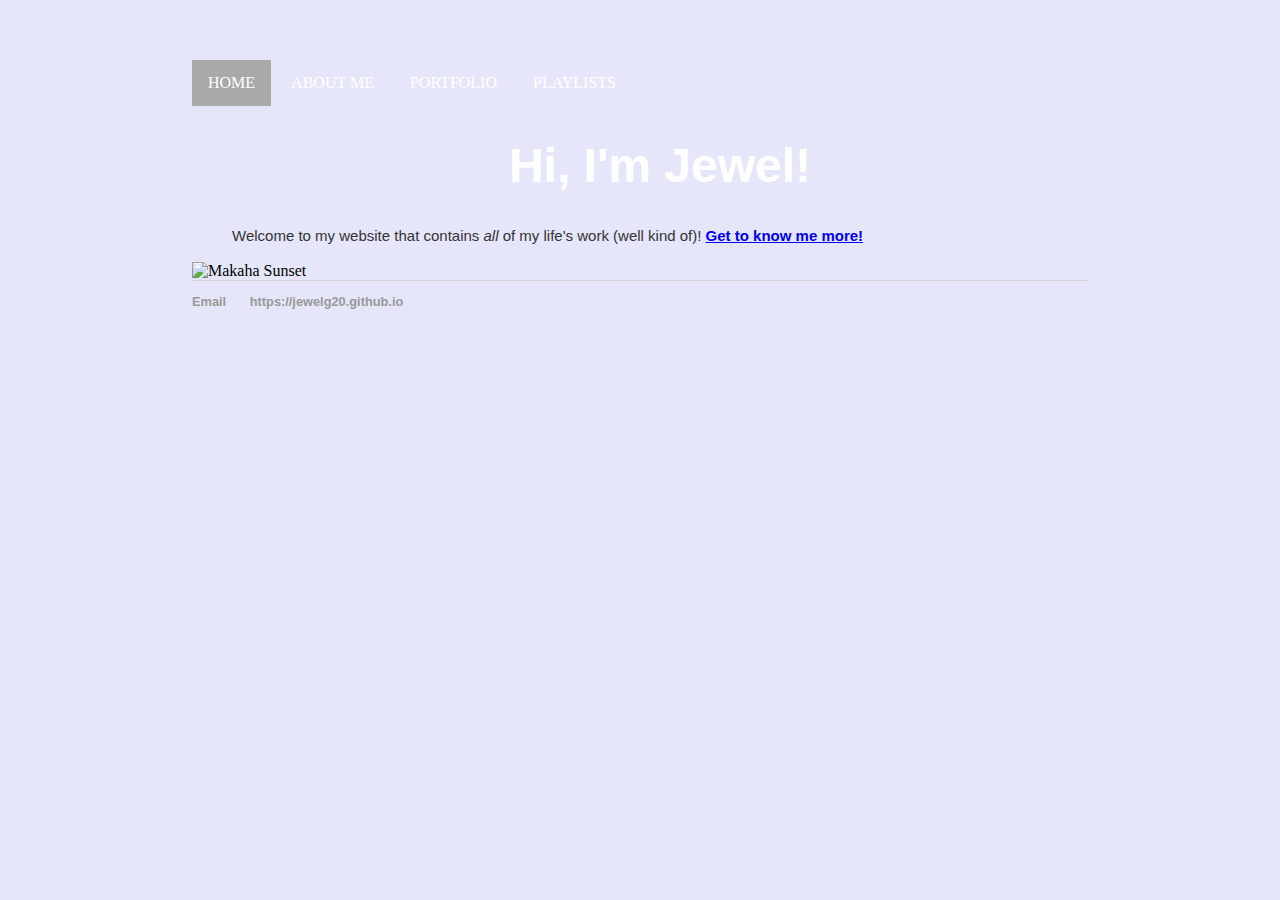
==== index.html @ f6883830 "Update index.html" ====
<!DOCTYPE html>
<html>
<head>
    <title> HOME - Jewel Garcia</title>
		<!-- link to main stylesheet -->
		<link rel="stylesheet" type="text/css" href="/main.css">
	</head>
<body>

<header>
	<nav>
		<ul>
 			 <li><a class="active" href="index.html">HOME</a></li>
 			 <li><a href="ABOUTME.html">ABOUT ME</a></li>
  			<li><a href="PORTFOLIO.html">PORTFOLIO</a></li>
  			<li><a href="PLAYLISTS.html">PLAYLISTS</a></li>
		</ul>
	</nav>
</header>
    	<ul>
        	<h1 style="font-size:48px;">Hi, I'm Jewel!</h1>
			<p style="font-size: 15px;"> Welcome to my website that contains <em>all</em> of my life's work (well kind of)! <a href="ABOUTME.html"><b>Get to know me more!</b></a></p>
    	</ul>
	<img src="https://jewelg20.github.io/Makaha Sunset.jpg" alt="Makaha Sunset" style="width:100%" class="center">
		<footer>
    		<ul>
        		<li><a href="mailto:jewellove02@gmail.com">Email</a></li>
        		<li><a href="https://jewelg20.github.io">https://jewelg20.github.io</a></li>
			</ul>
		</footer>
	</body>
</html>
---- main.css ----
nav ul {
  list-style-type: none;
  margin: 0;
  padding: 0;
  overflow: hidden;
  background-color: lavender;
}

nav li {
  display: inline-block;
  position: relative;
}

nav li a {
  display: inline-block;
  color: white;
  text-align: center;
  padding: 14px 16px;
  text-decoration: none;
}

nav li a:hover:not(.active) {
  background-color: lavender;
}

nav li a.active {
  background-color: darkgray;
}

body {
  background-color: lavender;
  margin: 60px auto;
  width: 70%;
}

h1 {
  color: white;
  text-align: center;
  font-size: 3em;
  font-family:'Helvetica', 'Arial', 'Sans-Serif';
}

p {
  font-family:'Helvetica', 'Arial', 'Sans-Serif';
  font-size: 40px;
    line-height: 1.4em;
    color: #333;
}

.center{
	display: block;
	margin-left: auto;
	margin-right: auto;
	width: 50%
}
  
.button{
	margin-top: 10px;
	margin-left: 60px auto;
}

.btn{
	border: 1px solid white;
	padding: 10px 30px;
	color: white;
	text-decoration: none;
	margin-right: 5px;
	font-size: 13px;
	text-tranform: uppercase;
}

.btn-one{
	background color: dark gray;
	font-family: "Roboto", 'Sans-Serif';
}

.btn-two{
	background color: lavender;
	font-family: "Roboto", 'Sans-Serif';
}

footer {
    border-top: 1px solid #d5d5d5;
    font-size: .8em;
}
footer ul {
    font-family:'Helvetica', 'Arial', 'Sans-Serif';
    padding: 0px;
    list-style: none;
    font-weight: bold;
}
footer ul li {
    display: inline;
    margin-right: 20px;
}
footer ul li a {
    text-decoration: none;
    color: #999;
}
footer ul li a:hover {
    text-decoration: underline;
}
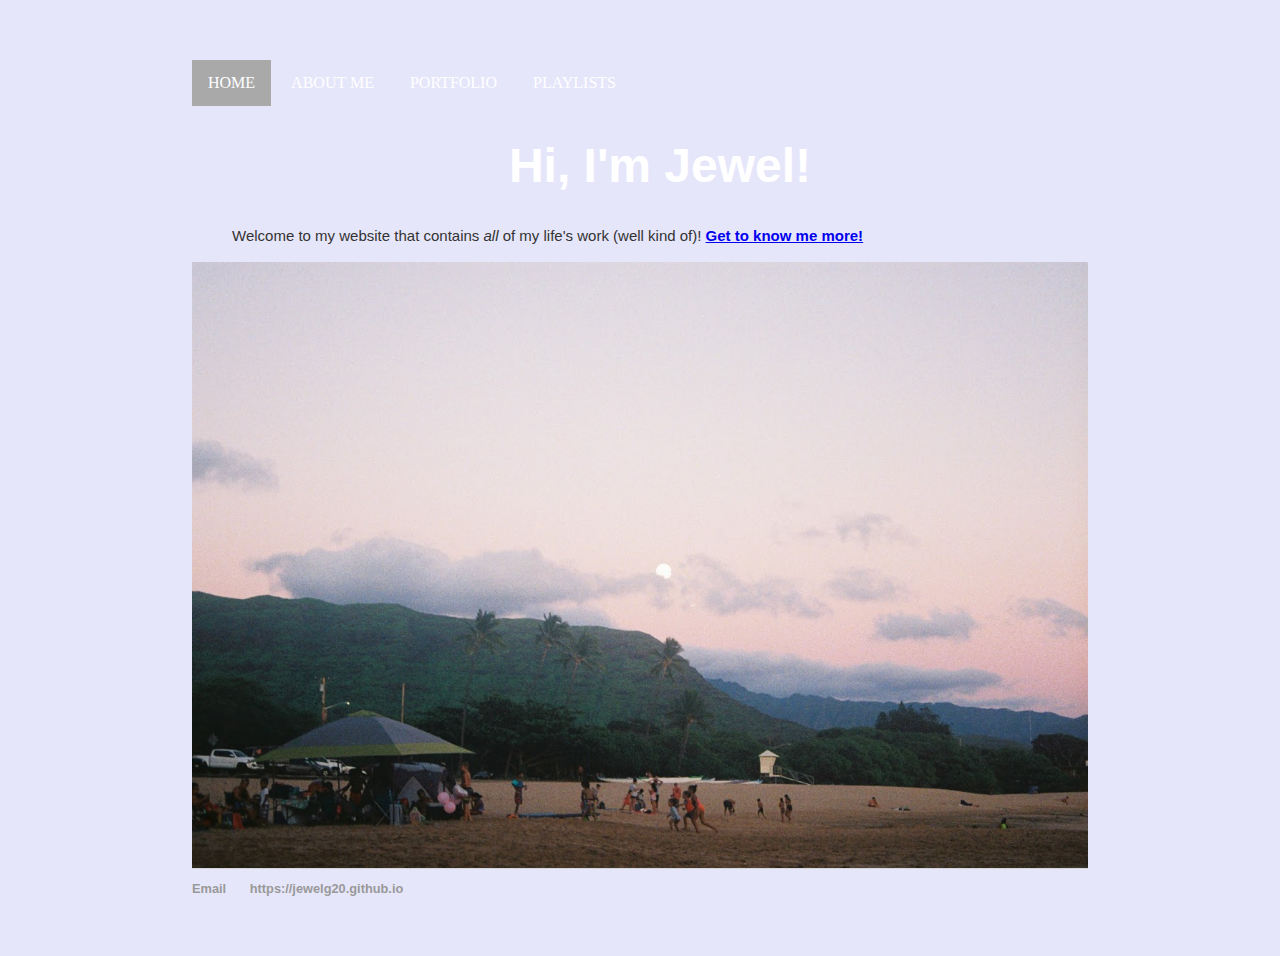
==== commit 84acf594: "Update index.html" ====
--- a/index.html
+++ b/index.html
@@ -22,7 +22,7 @@
         	<h1 style="font-size:48px;">Hi, I'm Jewel!</h1>
 			<p style="font-size: 15px;"> Welcome to my website that contains <em>all</em> of my life's work (well kind of)! <a href="ABOUTME.html"><b>Get to know me more!</b></a></p>
     	</ul>
-	<img src="https://jewelg20.github.io/Makaha Sunset.jpg" alt="Makaha Sunset" style="width:100%" class="center">
+	<img src="/Makaha%20Sunset.JPG" alt="Makaha Sunset" style="width:100%" class="center">
 		<footer>
     		<ul>
         		<li><a href="mailto:jewellove02@gmail.com">Email</a></li>
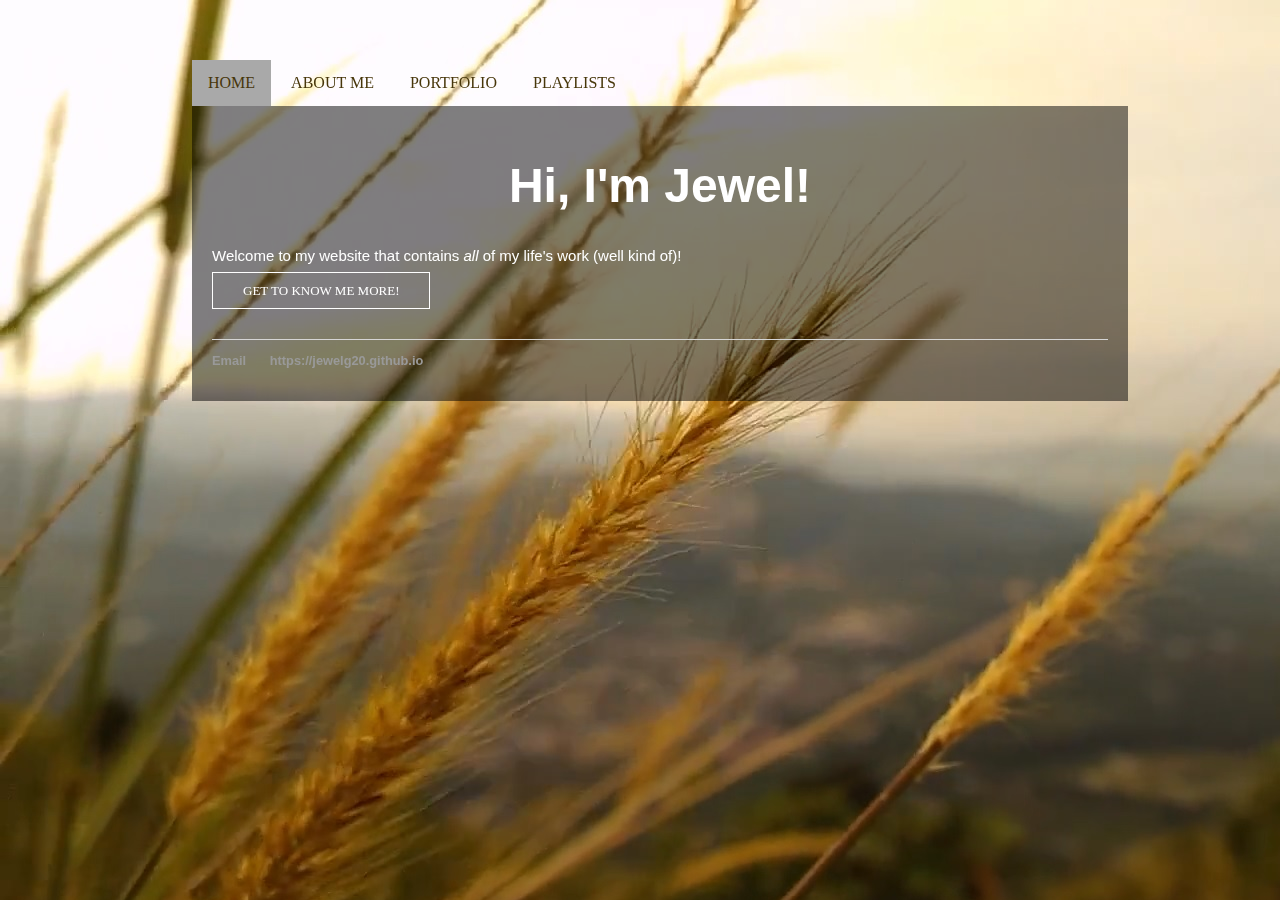
==== commit 297aae6c: "Added mp4 background, still background, changed font color, added "ABOUT ME" button" ====
--- a/index.html
+++ b/index.html
@@ -1,33 +1,41 @@
-
-<!DOCTYPE html>
-<html>
-<head>
-    <title> HOME - Jewel Garcia</title>
-		<!-- link to main stylesheet -->
-		<link rel="stylesheet" type="text/css" href="/main.css">
-	</head>
-<body>
-
-<header>
-	<nav>
-		<ul>
- 			 <li><a class="active" href="index.html">HOME</a></li>
- 			 <li><a href="ABOUTME.html">ABOUT ME</a></li>
-  			<li><a href="PORTFOLIO.html">PORTFOLIO</a></li>
-  			<li><a href="PLAYLISTS.html">PLAYLISTS</a></li>
-		</ul>
-	</nav>
-</header>
-    	<ul>
-        	<h1 style="font-size:48px;">Hi, I'm Jewel!</h1>
-			<p style="font-size: 15px;"> Welcome to my website that contains <em>all</em> of my life's work (well kind of)! <a href="ABOUTME.html"><b>Get to know me more!</b></a></p>
-    	</ul>
-	<img src="/Makaha%20Sunset.JPG" alt="Makaha Sunset" style="width:100%" class="center">
-		<footer>
-    		<ul>
-        		<li><a href="mailto:jewellove02@gmail.com">Email</a></li>
-        		<li><a href="https://jewelg20.github.io">https://jewelg20.github.io</a></li>
-			</ul>
-		</footer>
-	</body>
-</html>
+
+<!DOCTYPE html>
+<html>
+<head>
+    <title> HOME - Jewel Garcia</title>
+		<!-- link to main stylesheet -->
+		<link rel="stylesheet" type="text/css" href="main.css">
+	</head>
+	<!-- The video -->
+<video autoplay muted loop id="myBackground">
+  <source src="windygrassnoaudio.mp4" type="video/mp4">
+</video>
+
+<body>
+<header>
+	<nav>
+		<ul>
+ 			<li><a class="active" href="index.html">HOME</a></li>
+ 			<li><a href="ABOUTME.html">ABOUT ME</a></li>
+  			<li><a href="PORTFOLIO.html">PORTFOLIO</a></li>
+  			<li><a href="PLAYLISTS.html">PLAYLISTS</a></li>
+		</ul>
+	</nav>
+</header>
+<div class="content">
+        	<h1 style="font-size:48px; class="center">Hi, I'm Jewel!</h1>
+			<p style="font-size: 15px;"> Welcome to my website that contains <em>all</em> of my life's work (well kind of)!</p>
+			 <div class="button">
+			 <a href="ABOUTME.html" class="btn btn-one">GET TO KNOW ME MORE!</a>
+			 </div>
+		<p>        </p>
+		<footer>
+    		<ul>
+        		<li><a href="mailto:jewellove02@gmail.com">Email</a></li>
+        		<li><a href="https://jewelg20.github.io">https://jewelg20.github.io</a></li>
+			</ul>
+		</footer>
+		</div>
+	</body>
+
+</html>
--- a/main.css
+++ b/main.css
@@ -1,102 +1,120 @@
-nav ul {
-  list-style-type: none;
-  margin: 0;
-  padding: 0;
-  overflow: hidden;
-  background-color: lavender;
-}
-
-nav li {
-  display: inline-block;
-  position: relative;
-}
-
-nav li a {
-  display: inline-block;
-  color: white;
-  text-align: center;
-  padding: 14px 16px;
-  text-decoration: none;
-}
-
-nav li a:hover:not(.active) {
-  background-color: lavender;
-}
-
-nav li a.active {
-  background-color: darkgray;
-}
-
-body {
-  background-color: lavender;
-  margin: 60px auto;
-  width: 70%;
-}
-
-h1 {
-  color: white;
-  text-align: center;
-  font-size: 3em;
-  font-family:'Helvetica', 'Arial', 'Sans-Serif';
-}
-
-p {
-  font-family:'Helvetica', 'Arial', 'Sans-Serif';
-  font-size: 40px;
-    line-height: 1.4em;
-    color: #333;
-}
-
-.center{
-	display: block;
-	margin-left: auto;
-	margin-right: auto;
-	width: 50%
-}
-  
-.button{
-	margin-top: 10px;
-	margin-left: 60px auto;
-}
-
-.btn{
-	border: 1px solid white;
-	padding: 10px 30px;
-	color: white;
-	text-decoration: none;
-	margin-right: 5px;
-	font-size: 13px;
-	text-tranform: uppercase;
-}
-
-.btn-one{
-	background color: dark gray;
-	font-family: "Roboto", 'Sans-Serif';
-}
-
-.btn-two{
-	background color: lavender;
-	font-family: "Roboto", 'Sans-Serif';
-}
-
-footer {
-    border-top: 1px solid #d5d5d5;
-    font-size: .8em;
-}
-footer ul {
-    font-family:'Helvetica', 'Arial', 'Sans-Serif';
-    padding: 0px;
-    list-style: none;
-    font-weight: bold;
-}
-footer ul li {
-    display: inline;
-    margin-right: 20px;
-}
-footer ul li a {
-    text-decoration: none;
-    color: #999;
-}
-footer ul li a:hover {
-    text-decoration: underline;
-}
+nav ul {
+  list-style-type: none;
+  margin: 0;
+  padding: 0;
+  overflow: hidden;
+}
+
+nav li {
+  display: inline-block;
+  position: relative;
+}
+
+nav li a {
+  display: inline-block;
+  color: #47360a;
+  text-align: center;
+  padding: 14px 16px;
+  text-decoration: none;
+}
+
+nav li a:hover:not(.active) {
+  background-color: darkgray;
+}
+
+nav li a.active {
+  background-color: darkgray;
+}
+
+body {
+  background-image: url("Still_Background.jpg");
+  margin: 60px auto;
+  width: 70%;
+}
+
+/* Style the video: 100% width and height to cover the entire window */
+#myBackground {
+  position: fixed;
+  right: 0;
+  bottom: 0;
+  min-width: 100%; 
+  min-height: 100%;
+}
+
+/* Add some content at the bottom of the video/page */
+.content {
+  position: relative;
+  bottom: 0;
+  background: rgba(0, 0, 0, 0.5);
+  color: #f1f1f1;
+  width: 100%;
+  padding: 20px;
+}
+
+h1 {
+  color: white;
+  text-align: center;
+  font-size: 3em;
+  font-family:'Helvetica', 'Arial', 'Sans-Serif';
+}
+
+p {
+  font-family:'Helvetica', 'Arial', 'Sans-Serif';
+  font-size: 40px;
+    line-height: 1.4em;
+    color: white;
+}
+
+.center{
+	display: block;
+	margin-left: auto;
+	margin-right: auto;
+	width: 50%
+}
+  
+.button{
+	margin-top: 10px;
+	margin-left: 60px auto;
+}
+
+.btn{
+	border: 1px solid white;
+	padding: 10px 30px;
+	color: white;
+	text-decoration: none;
+	margin-right: 5px;
+	font-size: 13px;
+	text-tranform: uppercase;
+}
+
+.btn-one{
+	background color: dark gray;
+	font-family: "Roboto", 'Sans-Serif';
+}
+
+.btn-two{
+	background color: #b4ecb4;
+	font-family: "Roboto", 'Sans-Serif';
+}
+
+footer {
+    border-top: 1px solid #d5d5d5;
+    font-size: .8em;
+}
+footer ul {
+    font-family:'Helvetica', 'Arial', 'Sans-Serif';
+    padding: 0px;
+    list-style: none;
+    font-weight: bold;
+}
+footer ul li {
+    display: inline;
+    margin-right: 20px;
+}
+footer ul li a {
+    text-decoration: none;
+    color: #999;
+}
+footer ul li a:hover {
+    text-decoration: underline;
+}
